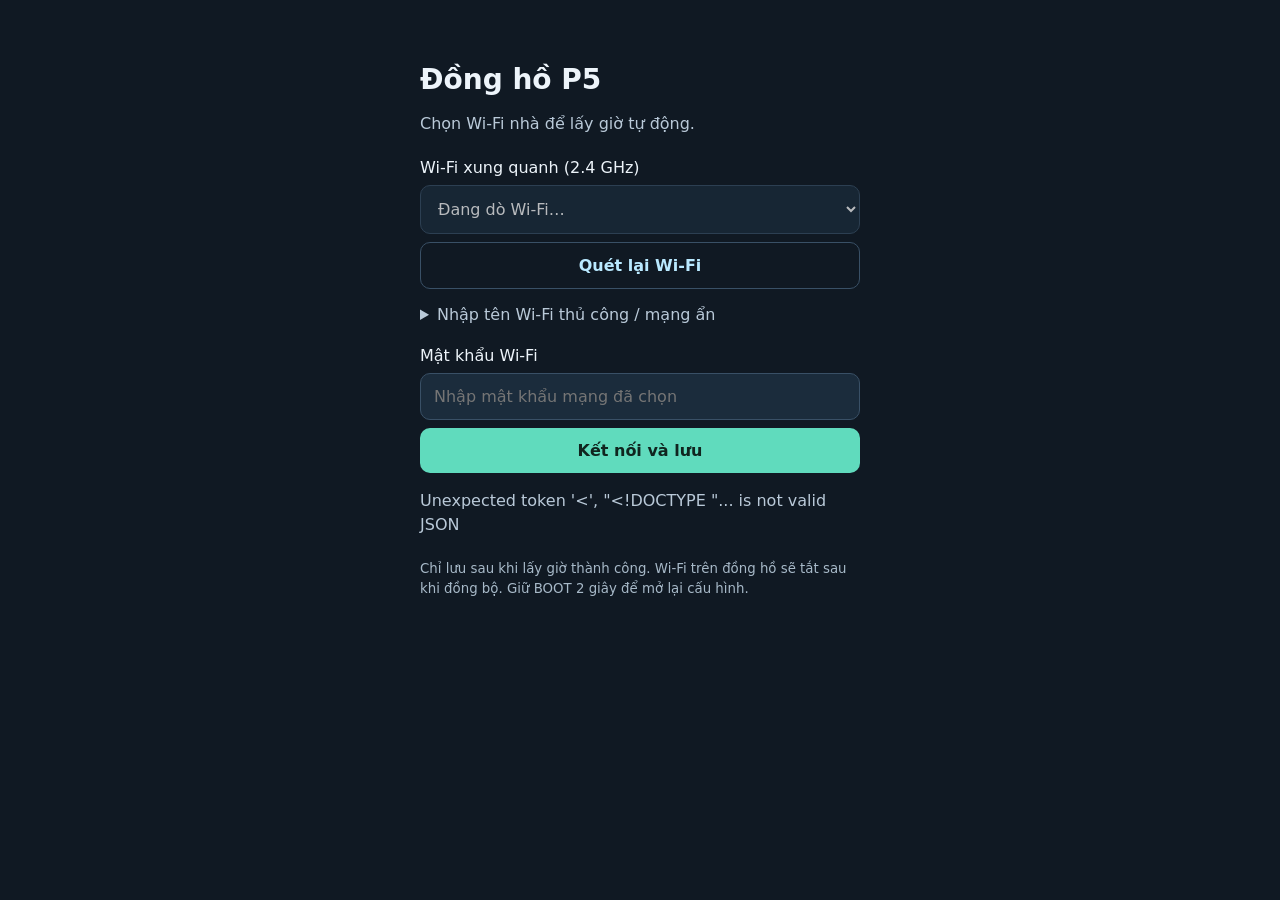
==== main/net/www/clock.html @ 3119bfc9 "feat: use native clock fonts and add Wi-Fi network picker" ====
<!doctype html>
<html lang="vi">
<meta charset="utf-8">
<meta name="viewport" content="width=device-width,initial-scale=1">
<title>Cấu hình đồng hồ P5</title>
<style>
*{box-sizing:border-box}body{font:16px system-ui,sans-serif;background:#101923;color:#edf4fa;max-width:480px;margin:24px auto;padding:20px}h1{font-size:28px;margin-bottom:8px}p{line-height:1.5;color:#b9c9d8}label{display:block;margin-top:22px}input,select,button{width:100%;font:inherit;border-radius:10px;padding:13px;margin-top:8px;border:1px solid #395066;background:#1b2c3c;color:#fff}button{cursor:pointer;background:#60dbbd;color:#10251f;font-weight:650;border:0}button:disabled{opacity:.5;cursor:wait}.secondary{background:transparent;color:#b9e9ff;border:1px solid #395066}small{display:block;color:#a7b9c8;line-height:1.5;margin-top:22px}#status{min-height:48px}details{margin-top:16px}summary{cursor:pointer;color:#b9c9d8}
</style>
<h1>Đồng hồ P5</h1>
<p>Chọn Wi-Fi nhà để lấy giờ tự động.</p>
<form id="form">
<label for="networks">Wi-Fi xung quanh (2.4 GHz)</label>
<select id="networks" disabled><option value="">Đang dò Wi-Fi…</option></select>
<button id="scan" class="secondary" type="button">Quét lại Wi-Fi</button>
<details id="manual"><summary>Nhập tên Wi-Fi thủ công / mạng ẩn</summary>
<label for="ssid">Tên Wi-Fi<input id="ssid" maxlength="32" autocomplete="off" placeholder="Nhập đúng tên mạng"></label>
</details>
<label for="password">Mật khẩu Wi-Fi<input id="password" type="password" maxlength="63" autocomplete="new-password" placeholder="Nhập mật khẩu mạng đã chọn"></label>
<button id="connect" type="submit">Kết nối và lưu</button>
</form>
<p id="status" role="status" aria-live="polite"></p>
<small>Chỉ lưu sau khi lấy giờ thành công. Wi-Fi trên đồng hồ sẽ tắt sau khi đồng bộ. Giữ BOOT 2 giây để mở lại cấu hình.</small>
<script>
const $=id=>document.getElementById(id);
const list=$('networks'),ssid=$('ssid'),status=$('status'),scan=$('scan'),connect=$('connect');
let scanning=false;
list.addEventListener('change',()=>{ssid.value=list.value;$('password').focus()});
ssid.addEventListener('input',()=>{if(ssid.value!==list.value)list.selectedIndex=0});
async function scanWifi(){
 if(scanning)return;
 scanning=true;scan.disabled=true;list.disabled=true;
 status.textContent='Đang dò mạng Wi-Fi xung quanh…';
 try{
  let result;
  for(let attempt=0;attempt<25;attempt++){
   const response=await fetch(attempt===0?'/scan?refresh=1':'/scan',{cache:'no-store'});
   result=await response.json();
   if(!response.ok)throw new Error(result.error||'Chưa quét được. Hãy thử lại.');
   if(!result.scanning)break;
   await new Promise(resolve=>setTimeout(resolve,600));
  }
  if(result.scanning)throw new Error('Quét lâu hơn dự kiến. Bấm Quét lại Wi-Fi.');
  if(result.error)throw new Error(result.error);
  const selected=ssid.value;
  list.replaceChildren(new Option('Chọn Wi-Fi của bạn',''));
  for(const network of result.networks){
   const signal=network.rssi>=-60?'Mạnh':network.rssi>=-75?'Vừa':'Yếu';
   list.add(new Option(`${network.ssid} · ${signal}${network.secured?'':' · Không mật khẩu'}`,network.ssid));
  }
  if([...list.options].some(option=>option.value===selected))list.value=selected;
  list.disabled=result.networks.length===0;
  status.textContent=result.networks.length?`Tìm thấy ${result.networks.length} mạng. Chọn mạng rồi nhập mật khẩu.`:'Không thấy mạng 2.4 GHz. Quét lại hoặc nhập tên thủ công.';
 }catch(error){status.textContent=error.message;list.disabled=list.options.length<2}
 finally{scanning=false;scan.disabled=false}
}
scan.addEventListener('click',scanWifi);
$('form').addEventListener('submit',async event=>{
 event.preventDefault();
 const selected=ssid.value||list.value;
 if(!selected){status.textContent='Hãy chọn Wi-Fi hoặc nhập tên mạng.';return}
 connect.disabled=true;scan.disabled=true;
 try{
  const response=await fetch('/wifi',{method:'POST',headers:{'Content-Type':'application/json'},body:JSON.stringify({ssid:selected,password:$('password').value})});
  status.textContent=await response.text();
 }catch(error){status.textContent='Kết nối thay đổi. Kiểm tra đồng hồ hoặc kết nối lại Wi-Fi cấu hình.'}
 finally{connect.disabled=false;scan.disabled=false}
});
scanWifi();
</script>
</html>
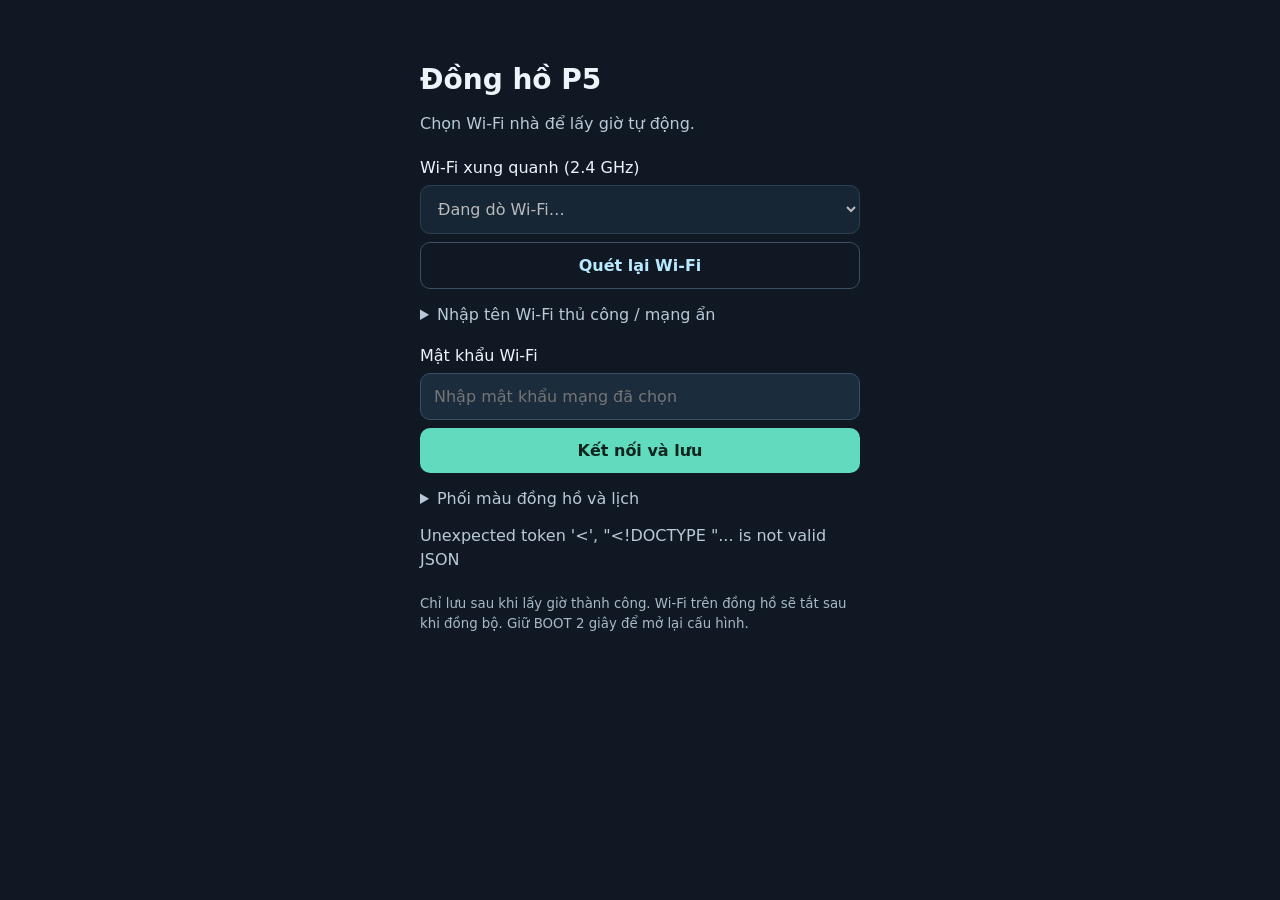
==== commit bd049689: "feat: round clock digits and add rainbow seconds and custom palettes" ====
--- a/main/net/www/clock.html
+++ b/main/net/www/clock.html
@@ -5,6 +5,7 @@
 <title>Cấu hình đồng hồ P5</title>
 <style>
 *{box-sizing:border-box}body{font:16px system-ui,sans-serif;background:#101923;color:#edf4fa;max-width:480px;margin:24px auto;padding:20px}h1{font-size:28px;margin-bottom:8px}p{line-height:1.5;color:#b9c9d8}label{display:block;margin-top:22px}input,select,button{width:100%;font:inherit;border-radius:10px;padding:13px;margin-top:8px;border:1px solid #395066;background:#1b2c3c;color:#fff}button{cursor:pointer;background:#60dbbd;color:#10251f;font-weight:650;border:0}button:disabled{opacity:.5;cursor:wait}.secondary{background:transparent;color:#b9e9ff;border:1px solid #395066}small{display:block;color:#a7b9c8;line-height:1.5;margin-top:22px}#status{min-height:48px}details{margin-top:16px}summary{cursor:pointer;color:#b9c9d8}
+.colors{display:flex;gap:8px}.colors input{height:52px;padding:5px;min-width:0}
 </style>
 <h1>Đồng hồ P5</h1>
 <p>Chọn Wi-Fi nhà để lấy giờ tự động.</p>
@@ -18,6 +19,15 @@
 <label for="password">Mật khẩu Wi-Fi<input id="password" type="password" maxlength="63" autocomplete="new-password" placeholder="Nhập mật khẩu mạng đã chọn"></label>
 <button id="connect" type="submit">Kết nối và lưu</button>
 </form>
+<details id="palette-panel"><summary>Phối màu đồng hồ và lịch</summary>
+<p>Chọn 4 màu gốc cho mỗi bộ. Đồng hồ phối màu mới mỗi giờ; lịch phối màu mới mỗi ngày. Thanh giây luôn rainbow, dấu / màu trắng.</p>
+<form id="palette-form">
+<label>Màu giờ</label><div class="colors">
+<input id="h0" type="color" value="#21b8ff" aria-label="Màu giờ 1"><input id="h1" type="color" value="#b366ff" aria-label="Màu giờ 2"><input id="h2" type="color" value="#ff647c" aria-label="Màu giờ 3"><input id="h3" type="color" value="#50e8ad" aria-label="Màu giờ 4">
+</div><label>Màu lịch</label><div class="colors">
+<input id="d0" type="color" value="#ff9d52" aria-label="Màu lịch 1"><input id="d1" type="color" value="#e875dd" aria-label="Màu lịch 2"><input id="d2" type="color" value="#64d4ff" aria-label="Màu lịch 3"><input id="d3" type="color" value="#ade566" aria-label="Màu lịch 4">
+</div><button id="save-palette" type="submit">Lưu bảng màu</button>
+</form><p id="palette-status" role="status" aria-live="polite"></p></details>
 <p id="status" role="status" aria-live="polite"></p>
 <small>Chỉ lưu sau khi lấy giờ thành công. Wi-Fi trên đồng hồ sẽ tắt sau khi đồng bộ. Giữ BOOT 2 giây để mở lại cấu hình.</small>
 <script>
@@ -65,6 +75,25 @@
  }catch(error){status.textContent='Kết nối thay đổi. Kiểm tra đồng hồ hoặc kết nối lại Wi-Fi cấu hình.'}
  finally{connect.disabled=false;scan.disabled=false}
 });
+async function loadPalette(){
+ try{
+  const response=await fetch('/palette',{cache:'no-store'});
+  if(!response.ok)throw new Error('Không tải được bảng màu đã lưu. Mở lại trang để thử lại.');
+  const palette=await response.json();
+  palette.time.forEach((color,i)=>$('h'+i).value=color);
+  palette.date.forEach((color,i)=>$('d'+i).value=color);
+ }catch(error){$('palette-status').textContent=error.message}
+}
+$('palette-form').addEventListener('submit',async event=>{
+ event.preventDefault();$('save-palette').disabled=true;
+ try{
+  const palette={time:[0,1,2,3].map(i=>$('h'+i).value),date:[0,1,2,3].map(i=>$('d'+i).value)};
+  const response=await fetch('/palette',{method:'POST',headers:{'Content-Type':'application/json'},body:JSON.stringify(palette)});
+  $('palette-status').textContent=await response.text();
+ }catch(error){$('palette-status').textContent='Chưa lưu được màu. Hãy kết nối lại Wi-Fi cấu hình và thử lại.'}
+ finally{$('save-palette').disabled=false}
+});
 scanWifi();
+loadPalette();
 </script>
 </html>
